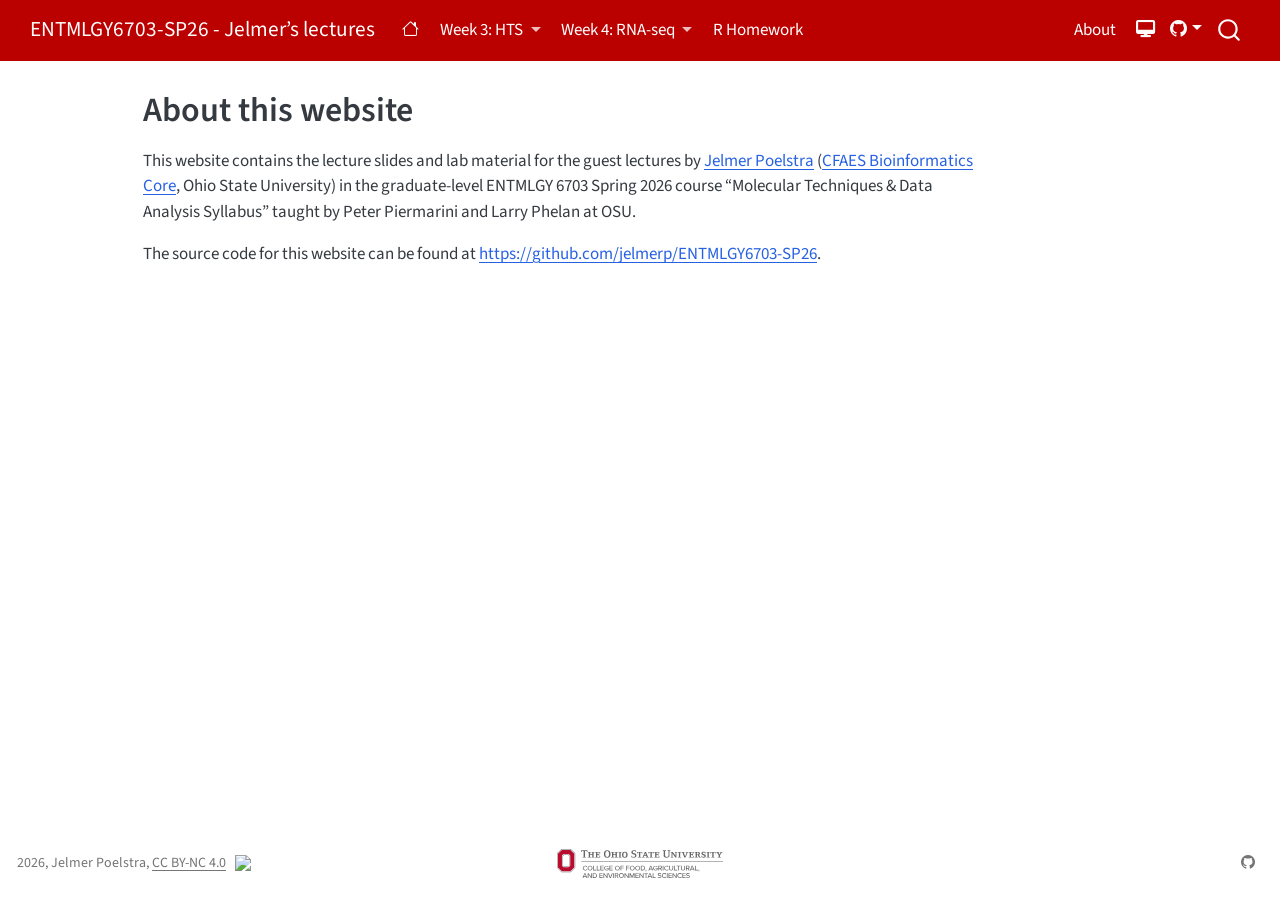
==== about.html @ df5f3c9d "Built site for gh-pages" ====
<!DOCTYPE html>
<html xmlns="http://www.w3.org/1999/xhtml" lang="en" xml:lang="en"><head>

<meta charset="utf-8">
<meta name="generator" content="quarto-1.6.40">

<meta name="viewport" content="width=device-width, initial-scale=1.0, user-scalable=yes">


<title>About this website – ENTMLGY6703-SP26 - Jelmer’s lectures</title>
<style>
code{white-space: pre-wrap;}
span.smallcaps{font-variant: small-caps;}
div.columns{display: flex; gap: min(4vw, 1.5em);}
div.column{flex: auto; overflow-x: auto;}
div.hanging-indent{margin-left: 1.5em; text-indent: -1.5em;}
ul.task-list{list-style: none;}
ul.task-list li input[type="checkbox"] {
  width: 0.8em;
  margin: 0 0.8em 0.2em -1em; /* quarto-specific, see https://github.com/quarto-dev/quarto-cli/issues/4556 */ 
  vertical-align: middle;
}
</style>


<script src="site_libs/quarto-nav/quarto-nav.js"></script>
<script src="site_libs/quarto-nav/headroom.min.js"></script>
<script src="site_libs/clipboard/clipboard.min.js"></script>
<script src="site_libs/quarto-search/autocomplete.umd.js"></script>
<script src="site_libs/quarto-search/fuse.min.js"></script>
<script src="site_libs/quarto-search/quarto-search.js"></script>
<meta name="quarto:offset" content="./">
<link href="./img/favicon.png" rel="icon" type="image/png">
<script src="site_libs/quarto-html/quarto.js"></script>
<script src="site_libs/quarto-html/popper.min.js"></script>
<script src="site_libs/quarto-html/tippy.umd.min.js"></script>
<script src="site_libs/quarto-html/anchor.min.js"></script>
<link href="site_libs/quarto-html/tippy.css" rel="stylesheet">
<link href="site_libs/quarto-html/quarto-syntax-highlighting-57476271c5f0467c372e20ff5d25630e.css" rel="stylesheet" id="quarto-text-highlighting-styles">
<script src="site_libs/bootstrap/bootstrap.min.js"></script>
<link href="site_libs/bootstrap/bootstrap-icons.css" rel="stylesheet">
<link href="site_libs/bootstrap/bootstrap-315fdf77af9df3389e506d97b91a2191.min.css" rel="stylesheet" append-hash="true" id="quarto-bootstrap" data-mode="light">
<link href="site_libs/quarto-contrib/fontawesome6-6.7.2/all.min.css" rel="stylesheet">
<link href="site_libs/quarto-contrib/fontawesome6-6.7.2/latex-fontsize.css" rel="stylesheet">
<script id="quarto-search-options" type="application/json">{
  "location": "navbar",
  "copy-button": false,
  "collapse-after": 3,
  "panel-placement": "end",
  "type": "overlay",
  "limit": 50,
  "keyboard-shortcut": [
    "f",
    "/",
    "s"
  ],
  "show-item-context": false,
  "language": {
    "search-no-results-text": "No results",
    "search-matching-documents-text": "matching documents",
    "search-copy-link-title": "Copy link to search",
    "search-hide-matches-text": "Hide additional matches",
    "search-more-match-text": "more match in this document",
    "search-more-matches-text": "more matches in this document",
    "search-clear-button-title": "Clear",
    "search-text-placeholder": "",
    "search-detached-cancel-button-title": "Cancel",
    "search-submit-button-title": "Submit",
    "search-label": "Search"
  }
}</script>


<link rel="stylesheet" href="styles.css">
</head>

<body class="nav-fixed">

<div id="quarto-search-results"></div>
  <header id="quarto-header" class="headroom fixed-top">
    <nav class="navbar navbar-expand-lg " data-bs-theme="dark">
      <div class="navbar-container container-fluid">
      <div class="navbar-brand-container mx-auto">
    <a class="navbar-brand" href="./index.html">
    <span class="navbar-title">ENTMLGY6703-SP26 - Jelmer’s lectures</span>
    </a>
  </div>
            <div id="quarto-search" class="" title="Search"></div>
          <button class="navbar-toggler" type="button" data-bs-toggle="collapse" data-bs-target="#navbarCollapse" aria-controls="navbarCollapse" role="menu" aria-expanded="false" aria-label="Toggle navigation" onclick="if (window.quartoToggleHeadroom) { window.quartoToggleHeadroom(); }">
  <span class="navbar-toggler-icon"></span>
</button>
          <div class="collapse navbar-collapse" id="navbarCollapse">
            <ul class="navbar-nav navbar-nav-scroll me-auto">
  <li class="nav-item">
    <a class="nav-link" href="./index.html"> <i class="bi bi-house" role="img" aria-label="This site's homepage">
</i> 
<span class="menu-text"> </span></a>
  </li>  
  <li class="nav-item dropdown ">
    <a class="nav-link dropdown-toggle" href="#" id="nav-menu-week-3-hts" role="link" data-bs-toggle="dropdown" aria-expanded="false">
 <span class="menu-text">Week 3: HTS</span>
    </a>
    <ul class="dropdown-menu" aria-labelledby="nav-menu-week-3-hts">    
        <li>
    <a class="dropdown-item" href="./pages/sequencing.html">
 <span class="dropdown-text">Lecture: High-throughput Sequencing &amp; Genomes</span></a>
  </li>  
        <li>
    <a class="dropdown-item" href="./pages/infrastructure.html">
 <span class="dropdown-text">Lab part 1: Computational Infrastructure</span></a>
  </li>  
        <li>
    <a class="dropdown-item" href="./pages/data.html">
 <span class="dropdown-text">Lab part 2: Working with genome and HTS Data</span></a>
  </li>  
    </ul>
  </li>
  <li class="nav-item dropdown ">
    <a class="nav-link dropdown-toggle" href="#" id="nav-menu-week-4-rna-seq" role="link" data-bs-toggle="dropdown" aria-expanded="false">
 <span class="menu-text">Week 4: RNA-seq</span>
    </a>
    <ul class="dropdown-menu" aria-labelledby="nav-menu-week-4-rna-seq">    
        <li>
    <a class="dropdown-item" href="./pages/rnaseq.html">
 <span class="dropdown-text">Lecture: RNA-seq</span></a>
  </li>  
        <li>
    <a class="dropdown-item" href="./pages/DE.html">
 <span class="dropdown-text">Lab: Differential expression analysis</span></a>
  </li>  
    </ul>
  </li>
  <li class="nav-item">
    <a class="nav-link" href="./pages/r_homework.html"> 
<span class="menu-text">R Homework</span></a>
  </li>  
</ul>
            <ul class="navbar-nav navbar-nav-scroll ms-auto">
  <li class="nav-item">
    <a class="nav-link active" href="./about.html" aria-current="page"> 
<span class="menu-text">About</span></a>
  </li>  
  <li class="nav-item">
    <a class="nav-link" href="https://ondemand.osc.edu"> 
<span class="menu-text"><i class="fa-solid fa-desktop" aria-label="desktop"></i></span></a>
  </li>  
</ul>
          </div> <!-- /navcollapse -->
            <div class="quarto-navbar-tools">
    <div class="dropdown">
      <a href="" title="" id="quarto-navigation-tool-dropdown-0" class="quarto-navigation-tool dropdown-toggle px-1" data-bs-toggle="dropdown" aria-expanded="false" role="link" aria-label="The GitHub repo for this website"><i class="bi bi-github"></i></a>
      <ul class="dropdown-menu" aria-labelledby="quarto-navigation-tool-dropdown-0">
          <li>
            <a class="dropdown-item quarto-navbar-tools-item" href="https://github.com/jelmerp/ENTMLGY6703-SP26">
            Source Code
            </a>
          </li>
          <li>
            <a class="dropdown-item quarto-navbar-tools-item" href="https://github.com/jelmerp/ENTMLGY6703-SP26/issues/new">
            Report an Issue
            </a>
          </li>
      </ul>
    </div>
</div>
      </div> <!-- /container-fluid -->
    </nav>
</header>
<!-- content -->
<div id="quarto-content" class="quarto-container page-columns page-rows-contents page-layout-article page-navbar">
<!-- sidebar -->
<!-- margin-sidebar -->
    <div id="quarto-margin-sidebar" class="sidebar margin-sidebar zindex-bottom">
        
    </div>
<!-- main -->
<main class="content" id="quarto-document-content">

<header id="title-block-header" class="quarto-title-block default">
<div class="quarto-title">
<h1 class="title">About this website</h1>
</div>



<div class="quarto-title-meta">

    
  
    
  </div>
  


</header>


<p>This website contains the lecture slides and lab material for the guest lectures by <a href="https://research.cfaes.ohio-state.edu/people/jelmer-poelstra-phd">Jelmer Poelstra</a> (<a href="https://rasc.osu.edu/bioinformatics">CFAES Bioinformatics Core</a>, Ohio State University) in the graduate-level ENTMLGY 6703 Spring 2026 course “Molecular Techniques &amp; Data Analysis Syllabus” taught by Peter Piermarini and Larry Phelan at OSU.</p>
<p>The source code for this website can be found at <a href="https://github.com/jelmerp/ENTMLGY6703-SP26" class="uri">https://github.com/jelmerp/ENTMLGY6703-SP26</a>.</p>



<a onclick="window.scrollTo(0, 0); return false;" role="button" id="quarto-back-to-top"><i class="bi bi-arrow-up"></i> Back to top</a></main> <!-- /main -->
<script id="quarto-html-after-body" type="application/javascript">
window.document.addEventListener("DOMContentLoaded", function (event) {
  const toggleBodyColorMode = (bsSheetEl) => {
    const mode = bsSheetEl.getAttribute("data-mode");
    const bodyEl = window.document.querySelector("body");
    if (mode === "dark") {
      bodyEl.classList.add("quarto-dark");
      bodyEl.classList.remove("quarto-light");
    } else {
      bodyEl.classList.add("quarto-light");
      bodyEl.classList.remove("quarto-dark");
    }
  }
  const toggleBodyColorPrimary = () => {
    const bsSheetEl = window.document.querySelector("link#quarto-bootstrap");
    if (bsSheetEl) {
      toggleBodyColorMode(bsSheetEl);
    }
  }
  toggleBodyColorPrimary();  
  const icon = "";
  const anchorJS = new window.AnchorJS();
  anchorJS.options = {
    placement: 'right',
    icon: icon
  };
  anchorJS.add('.anchored');
  const isCodeAnnotation = (el) => {
    for (const clz of el.classList) {
      if (clz.startsWith('code-annotation-')) {                     
        return true;
      }
    }
    return false;
  }
  const onCopySuccess = function(e) {
    // button target
    const button = e.trigger;
    // don't keep focus
    button.blur();
    // flash "checked"
    button.classList.add('code-copy-button-checked');
    var currentTitle = button.getAttribute("title");
    button.setAttribute("title", "Copied!");
    let tooltip;
    if (window.bootstrap) {
      button.setAttribute("data-bs-toggle", "tooltip");
      button.setAttribute("data-bs-placement", "left");
      button.setAttribute("data-bs-title", "Copied!");
      tooltip = new bootstrap.Tooltip(button, 
        { trigger: "manual", 
          customClass: "code-copy-button-tooltip",
          offset: [0, -8]});
      tooltip.show();    
    }
    setTimeout(function() {
      if (tooltip) {
        tooltip.hide();
        button.removeAttribute("data-bs-title");
        button.removeAttribute("data-bs-toggle");
        button.removeAttribute("data-bs-placement");
      }
      button.setAttribute("title", currentTitle);
      button.classList.remove('code-copy-button-checked');
    }, 1000);
    // clear code selection
    e.clearSelection();
  }
  const getTextToCopy = function(trigger) {
      const codeEl = trigger.previousElementSibling.cloneNode(true);
      for (const childEl of codeEl.children) {
        if (isCodeAnnotation(childEl)) {
          childEl.remove();
        }
      }
      return codeEl.innerText;
  }
  const clipboard = new window.ClipboardJS('.code-copy-button:not([data-in-quarto-modal])', {
    text: getTextToCopy
  });
  clipboard.on('success', onCopySuccess);
  if (window.document.getElementById('quarto-embedded-source-code-modal')) {
    const clipboardModal = new window.ClipboardJS('.code-copy-button[data-in-quarto-modal]', {
      text: getTextToCopy,
      container: window.document.getElementById('quarto-embedded-source-code-modal')
    });
    clipboardModal.on('success', onCopySuccess);
  }
    var localhostRegex = new RegExp(/^(?:http|https):\/\/localhost\:?[0-9]*\//);
    var mailtoRegex = new RegExp(/^mailto:/);
      var filterRegex = new RegExp("https:\/\/jelmerp\.github\.io\/ENTMLGY6703-SP26");
    var isInternal = (href) => {
        return filterRegex.test(href) || localhostRegex.test(href) || mailtoRegex.test(href);
    }
    // Inspect non-navigation links and adorn them if external
 	var links = window.document.querySelectorAll('a[href]:not(.nav-link):not(.navbar-brand):not(.toc-action):not(.sidebar-link):not(.sidebar-item-toggle):not(.pagination-link):not(.no-external):not([aria-hidden]):not(.dropdown-item):not(.quarto-navigation-tool):not(.about-link)');
    for (var i=0; i<links.length; i++) {
      const link = links[i];
      if (!isInternal(link.href)) {
        // undo the damage that might have been done by quarto-nav.js in the case of
        // links that we want to consider external
        if (link.dataset.originalHref !== undefined) {
          link.href = link.dataset.originalHref;
        }
      }
    }
  function tippyHover(el, contentFn, onTriggerFn, onUntriggerFn) {
    const config = {
      allowHTML: true,
      maxWidth: 500,
      delay: 100,
      arrow: false,
      appendTo: function(el) {
          return el.parentElement;
      },
      interactive: true,
      interactiveBorder: 10,
      theme: 'quarto',
      placement: 'bottom-start',
    };
    if (contentFn) {
      config.content = contentFn;
    }
    if (onTriggerFn) {
      config.onTrigger = onTriggerFn;
    }
    if (onUntriggerFn) {
      config.onUntrigger = onUntriggerFn;
    }
    window.tippy(el, config); 
  }
  const noterefs = window.document.querySelectorAll('a[role="doc-noteref"]');
  for (var i=0; i<noterefs.length; i++) {
    const ref = noterefs[i];
    tippyHover(ref, function() {
      // use id or data attribute instead here
      let href = ref.getAttribute('data-footnote-href') || ref.getAttribute('href');
      try { href = new URL(href).hash; } catch {}
      const id = href.replace(/^#\/?/, "");
      const note = window.document.getElementById(id);
      if (note) {
        return note.innerHTML;
      } else {
        return "";
      }
    });
  }
  const xrefs = window.document.querySelectorAll('a.quarto-xref');
  const processXRef = (id, note) => {
    // Strip column container classes
    const stripColumnClz = (el) => {
      el.classList.remove("page-full", "page-columns");
      if (el.children) {
        for (const child of el.children) {
          stripColumnClz(child);
        }
      }
    }
    stripColumnClz(note)
    if (id === null || id.startsWith('sec-')) {
      // Special case sections, only their first couple elements
      const container = document.createElement("div");
      if (note.children && note.children.length > 2) {
        container.appendChild(note.children[0].cloneNode(true));
        for (let i = 1; i < note.children.length; i++) {
          const child = note.children[i];
          if (child.tagName === "P" && child.innerText === "") {
            continue;
          } else {
            container.appendChild(child.cloneNode(true));
            break;
          }
        }
        if (window.Quarto?.typesetMath) {
          window.Quarto.typesetMath(container);
        }
        return container.innerHTML
      } else {
        if (window.Quarto?.typesetMath) {
          window.Quarto.typesetMath(note);
        }
        return note.innerHTML;
      }
    } else {
      // Remove any anchor links if they are present
      const anchorLink = note.querySelector('a.anchorjs-link');
      if (anchorLink) {
        anchorLink.remove();
      }
      if (window.Quarto?.typesetMath) {
        window.Quarto.typesetMath(note);
      }
      if (note.classList.contains("callout")) {
        return note.outerHTML;
      } else {
        return note.innerHTML;
      }
    }
  }
  for (var i=0; i<xrefs.length; i++) {
    const xref = xrefs[i];
    tippyHover(xref, undefined, function(instance) {
      instance.disable();
      let url = xref.getAttribute('href');
      let hash = undefined; 
      if (url.startsWith('#')) {
        hash = url;
      } else {
        try { hash = new URL(url).hash; } catch {}
      }
      if (hash) {
        const id = hash.replace(/^#\/?/, "");
        const note = window.document.getElementById(id);
        if (note !== null) {
          try {
            const html = processXRef(id, note.cloneNode(true));
            instance.setContent(html);
          } finally {
            instance.enable();
            instance.show();
          }
        } else {
          // See if we can fetch this
          fetch(url.split('#')[0])
          .then(res => res.text())
          .then(html => {
            const parser = new DOMParser();
            const htmlDoc = parser.parseFromString(html, "text/html");
            const note = htmlDoc.getElementById(id);
            if (note !== null) {
              const html = processXRef(id, note);
              instance.setContent(html);
            } 
          }).finally(() => {
            instance.enable();
            instance.show();
          });
        }
      } else {
        // See if we can fetch a full url (with no hash to target)
        // This is a special case and we should probably do some content thinning / targeting
        fetch(url)
        .then(res => res.text())
        .then(html => {
          const parser = new DOMParser();
          const htmlDoc = parser.parseFromString(html, "text/html");
          const note = htmlDoc.querySelector('main.content');
          if (note !== null) {
            // This should only happen for chapter cross references
            // (since there is no id in the URL)
            // remove the first header
            if (note.children.length > 0 && note.children[0].tagName === "HEADER") {
              note.children[0].remove();
            }
            const html = processXRef(null, note);
            instance.setContent(html);
          } 
        }).finally(() => {
          instance.enable();
          instance.show();
        });
      }
    }, function(instance) {
    });
  }
      let selectedAnnoteEl;
      const selectorForAnnotation = ( cell, annotation) => {
        let cellAttr = 'data-code-cell="' + cell + '"';
        let lineAttr = 'data-code-annotation="' +  annotation + '"';
        const selector = 'span[' + cellAttr + '][' + lineAttr + ']';
        return selector;
      }
      const selectCodeLines = (annoteEl) => {
        const doc = window.document;
        const targetCell = annoteEl.getAttribute("data-target-cell");
        const targetAnnotation = annoteEl.getAttribute("data-target-annotation");
        const annoteSpan = window.document.querySelector(selectorForAnnotation(targetCell, targetAnnotation));
        const lines = annoteSpan.getAttribute("data-code-lines").split(",");
        const lineIds = lines.map((line) => {
          return targetCell + "-" + line;
        })
        let top = null;
        let height = null;
        let parent = null;
        if (lineIds.length > 0) {
            //compute the position of the single el (top and bottom and make a div)
            const el = window.document.getElementById(lineIds[0]);
            top = el.offsetTop;
            height = el.offsetHeight;
            parent = el.parentElement.parentElement;
          if (lineIds.length > 1) {
            const lastEl = window.document.getElementById(lineIds[lineIds.length - 1]);
            const bottom = lastEl.offsetTop + lastEl.offsetHeight;
            height = bottom - top;
          }
          if (top !== null && height !== null && parent !== null) {
            // cook up a div (if necessary) and position it 
            let div = window.document.getElementById("code-annotation-line-highlight");
            if (div === null) {
              div = window.document.createElement("div");
              div.setAttribute("id", "code-annotation-line-highlight");
              div.style.position = 'absolute';
              parent.appendChild(div);
            }
            div.style.top = top - 2 + "px";
            div.style.height = height + 4 + "px";
            div.style.left = 0;
            let gutterDiv = window.document.getElementById("code-annotation-line-highlight-gutter");
            if (gutterDiv === null) {
              gutterDiv = window.document.createElement("div");
              gutterDiv.setAttribute("id", "code-annotation-line-highlight-gutter");
              gutterDiv.style.position = 'absolute';
              const codeCell = window.document.getElementById(targetCell);
              const gutter = codeCell.querySelector('.code-annotation-gutter');
              gutter.appendChild(gutterDiv);
            }
            gutterDiv.style.top = top - 2 + "px";
            gutterDiv.style.height = height + 4 + "px";
          }
          selectedAnnoteEl = annoteEl;
        }
      };
      const unselectCodeLines = () => {
        const elementsIds = ["code-annotation-line-highlight", "code-annotation-line-highlight-gutter"];
        elementsIds.forEach((elId) => {
          const div = window.document.getElementById(elId);
          if (div) {
            div.remove();
          }
        });
        selectedAnnoteEl = undefined;
      };
        // Handle positioning of the toggle
    window.addEventListener(
      "resize",
      throttle(() => {
        elRect = undefined;
        if (selectedAnnoteEl) {
          selectCodeLines(selectedAnnoteEl);
        }
      }, 10)
    );
    function throttle(fn, ms) {
    let throttle = false;
    let timer;
      return (...args) => {
        if(!throttle) { // first call gets through
            fn.apply(this, args);
            throttle = true;
        } else { // all the others get throttled
            if(timer) clearTimeout(timer); // cancel #2
            timer = setTimeout(() => {
              fn.apply(this, args);
              timer = throttle = false;
            }, ms);
        }
      };
    }
      // Attach click handler to the DT
      const annoteDls = window.document.querySelectorAll('dt[data-target-cell]');
      for (const annoteDlNode of annoteDls) {
        annoteDlNode.addEventListener('click', (event) => {
          const clickedEl = event.target;
          if (clickedEl !== selectedAnnoteEl) {
            unselectCodeLines();
            const activeEl = window.document.querySelector('dt[data-target-cell].code-annotation-active');
            if (activeEl) {
              activeEl.classList.remove('code-annotation-active');
            }
            selectCodeLines(clickedEl);
            clickedEl.classList.add('code-annotation-active');
          } else {
            // Unselect the line
            unselectCodeLines();
            clickedEl.classList.remove('code-annotation-active');
          }
        });
      }
  const findCites = (el) => {
    const parentEl = el.parentElement;
    if (parentEl) {
      const cites = parentEl.dataset.cites;
      if (cites) {
        return {
          el,
          cites: cites.split(' ')
        };
      } else {
        return findCites(el.parentElement)
      }
    } else {
      return undefined;
    }
  };
  var bibliorefs = window.document.querySelectorAll('a[role="doc-biblioref"]');
  for (var i=0; i<bibliorefs.length; i++) {
    const ref = bibliorefs[i];
    const citeInfo = findCites(ref);
    if (citeInfo) {
      tippyHover(citeInfo.el, function() {
        var popup = window.document.createElement('div');
        citeInfo.cites.forEach(function(cite) {
          var citeDiv = window.document.createElement('div');
          citeDiv.classList.add('hanging-indent');
          citeDiv.classList.add('csl-entry');
          var biblioDiv = window.document.getElementById('ref-' + cite);
          if (biblioDiv) {
            citeDiv.innerHTML = biblioDiv.innerHTML;
          }
          popup.appendChild(citeDiv);
        });
        return popup.innerHTML;
      });
    }
  }
});
</script>
</div> <!-- /content -->
<footer class="footer">
  <div class="nav-footer">
    <div class="nav-footer-left">
<p>2026, Jelmer Poelstra, <a href="https://creativecommons.org/licenses/by-nc/4.0/">CC BY-NC 4.0</a> &nbsp; <img src="http://mirrors.creativecommons.org/presskit/buttons/88x31/png/by-nc.png" class="img-fluid" style="width:10.0%"></p>
</div>   
    <div class="nav-footer-center">
<p><img src="./img/CFAES-Horiz-RGBHEX.svg" class="img-fluid" style="width:40.0%"></p>
</div>
    <div class="nav-footer-right">
      <ul class="footer-items list-unstyled">
    <li class="nav-item compact">
    <a class="nav-link" href="https://github.com/jelmerp/ENTMLGY6703-SP26">
      <i class="bi bi-github" role="img" aria-label="The GitHub repo for this website">
</i> 
    </a>
  </li>  
</ul>
    </div>
  </div>
</footer>




</body></html>
---- site_libs/quarto-html/tippy.css ----
.tippy-box[data-animation=fade][data-state=hidden]{opacity:0}[data-tippy-root]{max-width:calc(100vw - 10px)}.tippy-box{position:relative;background-color:#333;color:#fff;border-radius:4px;font-size:14px;line-height:1.4;white-space:normal;outline:0;transition-property:transform,visibility,opacity}.tippy-box[data-placement^=top]>.tippy-arrow{bottom:0}.tippy-box[data-placement^=top]>.tippy-arrow:before{bottom:-7px;left:0;border-width:8px 8px 0;border-top-color:initial;transform-origin:center top}.tippy-box[data-placement^=bottom]>.tippy-arrow{top:0}.tippy-box[data-placement^=bottom]>.tippy-arrow:before{top:-7px;left:0;border-width:0 8px 8px;border-bottom-color:initial;transform-origin:center bottom}.tippy-box[data-placement^=left]>.tippy-arrow{right:0}.tippy-box[data-placement^=left]>.tippy-arrow:before{border-width:8px 0 8px 8px;border-left-color:initial;right:-7px;transform-origin:center left}.tippy-box[data-placement^=right]>.tippy-arrow{left:0}.tippy-box[data-placement^=right]>.tippy-arrow:before{left:-7px;border-width:8px 8px 8px 0;border-right-color:initial;transform-origin:center right}.tippy-box[data-inertia][data-state=visible]{transition-timing-function:cubic-bezier(.54,1.5,.38,1.11)}.tippy-arrow{width:16px;height:16px;color:#333}.tippy-arrow:before{content:"";position:absolute;border-color:transparent;border-style:solid}.tippy-content{position:relative;padding:5px 9px;z-index:1}
---- site_libs/quarto-html/quarto-syntax-highlighting-57476271c5f0467c372e20ff5d25630e.css ----
/* quarto syntax highlight colors */
:root {
  --quarto-hl-al-color: #95da4c;
  --quarto-hl-an-color: #50a14f;
  --quarto-hl-at-color: #a626a4;
  --quarto-hl-bn-color: #986801;
  --quarto-hl-bu-color: #a626a4;
  --quarto-hl-ch-color: #50a14f;
  --quarto-hl-co-color: #a0a1a7;
  --quarto-hl-cv-color: #e45649;
  --quarto-hl-cn-color: #986801;
  --quarto-hl-cf-color: #a626a4;
  --quarto-hl-dt-color: #a626a4;
  --quarto-hl-dv-color: #986801;
  --quarto-hl-do-color: #e45649;
  --quarto-hl-er-color: #f44747;
  --quarto-hl-ex-color: #4078f2;
  --quarto-hl-fl-color: #986801;
  --quarto-hl-fu-color: #4078f2;
  --quarto-hl-im-color: #50a14f;
  --quarto-hl-in-color: #c45b00;
  --quarto-hl-kw-color: #a626a4;
  --quarto-hl-op-color: #a626a4;
  --quarto-hl-pp-color: #a626a4;
  --quarto-hl-re-color: #2980b9;
  --quarto-hl-sc-color: #0184bc;
  --quarto-hl-ss-color: #da4453;
  --quarto-hl-st-color: #50a14f;
  --quarto-hl-va-color: #e45649;
  --quarto-hl-vs-color: #da4453;
  --quarto-hl-wa-color: #da4453;
}

/* other quarto variables */
:root {
  --quarto-font-monospace: SFMono-Regular, Menlo, Monaco, Consolas, "Liberation Mono", "Courier New", monospace;
}

code span.al {
  background-color: #4d1f24;
  font-weight: bold;
  color: #95da4c;
}

code span.an {
  color: #50a14f;
}

code span.at {
  color: #a626a4;
}

code span.bn {
  color: #986801;
}

code span.bu {
  color: #a626a4;
}

code span.ch {
  color: #50a14f;
}

code span.co {
  font-style: italic;
  color: #a0a1a7;
}

code span.cv {
  font-style: italic;
  color: #e45649;
}

code span.cn {
  color: #986801;
}

code span.cf {
  color: #a626a4;
}

code span.dt {
  color: #a626a4;
}

code span.dv {
  color: #986801;
}

code span.do {
  color: #e45649;
}

code span.er {
  color: #f44747;
  text-decoration: underline;
}

code span.ex {
  font-weight: bold;
  color: #4078f2;
}

code span.fl {
  color: #986801;
}

code span.fu {
  color: #4078f2;
}

code span.im {
  color: #50a14f;
}

code span.in {
  color: #c45b00;
}

code span.kw {
  color: #a626a4;
}

pre > code.sourceCode > span {
  color: #383a42;
}

code span {
  color: #383a42;
}

code.sourceCode > span {
  color: #383a42;
}

div.sourceCode,
div.sourceCode pre.sourceCode {
  color: #383a42;
}

code span.op {
  color: #a626a4;
}

code span.pp {
  color: #a626a4;
}

code span.re {
  background-color: #153042;
  color: #2980b9;
}

code span.sc {
  color: #0184bc;
}

code span.ss {
  color: #da4453;
}

code span.st {
  color: #50a14f;
}

code span.va {
  color: #e45649;
}

code span.vs {
  color: #da4453;
}

code span.wa {
  color: #da4453;
}

.prevent-inlining {
  content: "</";
}

/*# sourceMappingURL=e4b5b91a25ec2f1bae7a23251e7c2f91.css.map */
---- site_libs/quarto-contrib/fontawesome6-6.7.2/latex-fontsize.css ----
.fa-tiny {
  font-size: 0.5em;
}
.fa-scriptsize {
  font-size: 0.7em;
}
.fa-footnotesize {
  font-size: 0.8em;
}
.fa-small {
  font-size: 0.9em;
}
.fa-normalsize {
  font-size: 1em;
}
.fa-large {
  font-size: 1.2em;
}
.fa-Large {
  font-size: 1.5em;
}
.fa-LARGE {
  font-size: 1.75em;
}
.fa-huge {
  font-size: 2em;
}
.fa-Huge {
  font-size: 2.5em;
}
---- styles.css ----
/* --------------------------------------------------------------------------/*
/* Headings */
h2 {
  color: #BB0000;
  margin-top: 50px;
}
h3 {
  margin-top: 35px;
  font-size: 1.5em;
  font-weight: normal;
}
h4 {
  font-size: 1.25em;
  margin-top: 25px;
}

/* Code boxes */
/* Regular R output: */
.regular-r-output {
  color: rgb(141, 141, 143); !important
}

/* Warning R output: */
.warning-r-output {
  color: darkorange; !important
}

/* Error R output: */
.error-r-output {
  color: red; !important
}

.cell-output {
    background-color: #e4e7ed;
    padding: 5px 5px 0px 10px;
    border-radius: 0px;
    border-style: none;
    border-width: 1px;
    border-left-width: 2px;
    border-left-style: solid;
    border-left-color: #030303;
    margin: -18px 0px 15px 0px;
    font-style: italic;
    color: rgb(141, 141, 143); !important
}

.styled-output {
  color: rgb(141, 141, 143); !important
}

.bash-in-nocolor {
    background-color: #f0f3f4;
    padding: 5px 5px 5px 10px;
    border-radius: 0px;
    border-style: none;
    border-width: 1px;
    margin: 0px 0px 15px 0px;
}

.bash-out {
    background-color: #e4e7ed;
    padding: 5px 5px 0px 10px;
    border-radius: 0px;
    border-style: none;
    border-width: 1px;
    border-left-width: 2px;
    border-left-style: solid;
    border-left-color: #030303;
    margin: -18px 0px 15px 0px;
    font-style: italic;
    color: rgb(141, 141, 143);
}

.bash-out-solo {
    background-color: #e4e7ed;
    padding: 5px 5px 5px 10px;
    border-radius: 0px;
    border-style: none;
    border-width: 1px;
    border-left-width: 2px;
    border-left-style: solid;
    border-left-color: #030303;
    margin: 0px 0px 15px 0px;
    font-style: italic;
    color: rgb(141, 141, 143);
}

/* For manual/fake R output boxes: */
.r-out {
    background-color: #e4e7ed;
    padding: 5px 5px 0px 10px;
    border-radius: 0px;
    border-style: none;
    border-width: 1px;
    border-left-width: 2px;
    border-left-style: solid;
    border-left-color: #030303;
    margin: -18px 0px 25px 0px;
    font-style: italic;
    color: rgb(141, 141, 143);
}

/* For manual/fake R output boxes that are by themselves (not below source boxes): */
.r-out-solo {
    background-color: #e4e7ed;
    padding: 5px 5px 5px 10px;
    border-radius: 0px;
    border-style: none;
    border-width: 1px;
    border-left-width: 2px;
    border-left-style: solid;
    border-left-color: #030303;
    margin: 0px 0px 20px 0px;
    font-style: italic;
    color: rgb(141, 141, 143);
}

/* --------------------------------------------------------------------------/*
/* Other */
.exercise {
  padding: 0.5em;
  margin: 0.5em;
  padding-left: 10px;
  color: #12433A; /*#1f5386; */
  border: solid 2px #7a767a;
  border-radius: 25px;
}

figure figcaption {
  text-align: center;
}

.legend2 {
  text-align: center !important;
  color: #bebfc2 !important;
  font-size: 0.9em !important; 
  font-style: italic !important;
  margin-top: -30px;
}

/* --------------------------------------------------------------------------/*
/* details sections */
details > summary {
  padding-top: 4px;
  padding-right: 10px;
  padding-bottom: 4px;
  padding-left: 10px;
  background-color: #EDEFE8;
  border: none;
  border-radius: 25px;
}

details {
  border-radius: 25px;
  /* background-color: #EDEFE8; */
  padding-top: 0px;
  padding-right: 0px;
  padding-bottom: 0px;
  padding-left: 6px;
  margin-top: 0px;
  margin-left: 5px;
  border-width: 1px;
  border-left-width: 3px;
  border-style: solid;
  border-color: #d9d7d9;
  border-left-color: #919091;
  border-radius: 5px;
}

details > p {
  margin-top: 5px; /* or padding-top, depending on desired effect */
}
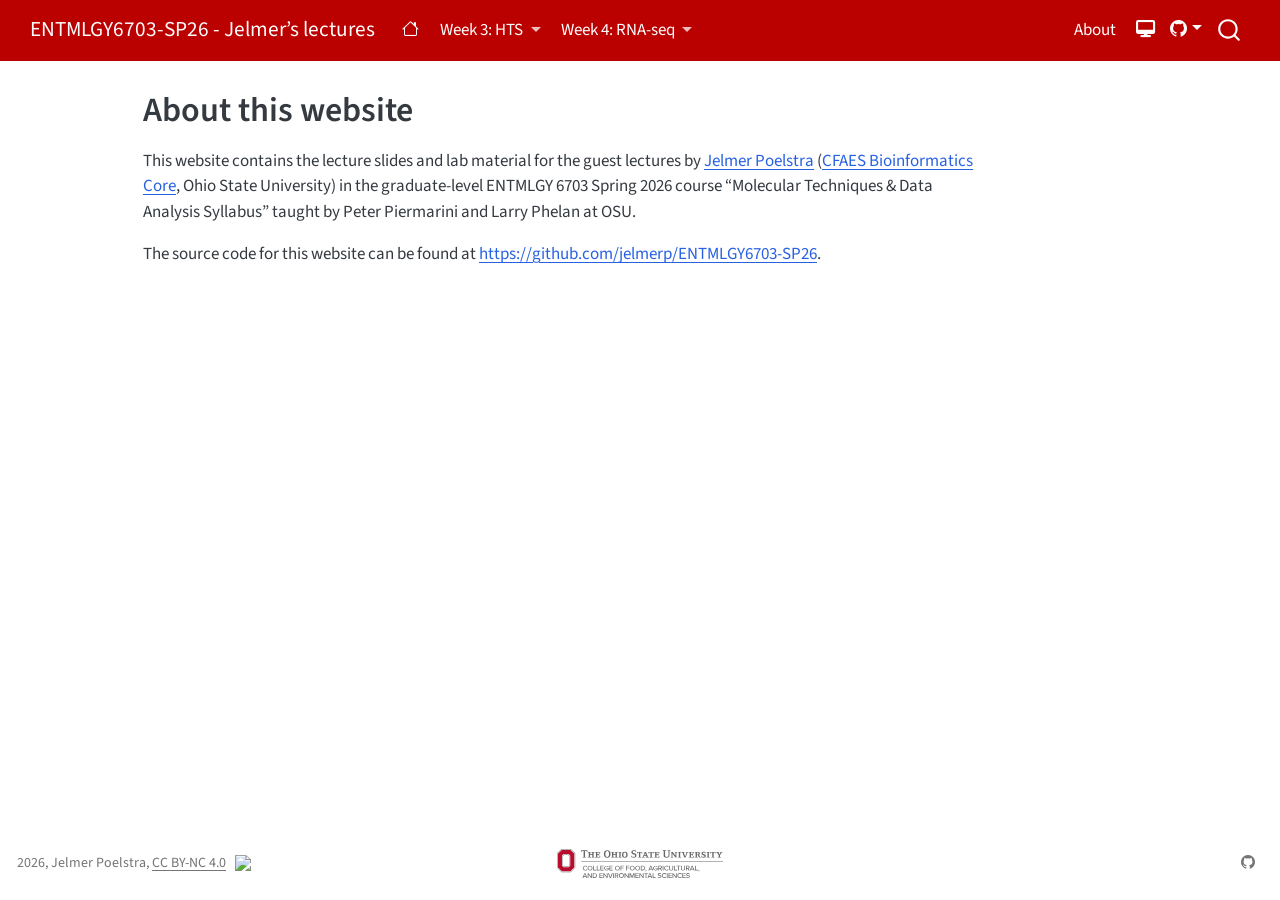
==== commit a5ba5fa3: "Built site for gh-pages" ====
--- a/about.html
+++ b/about.html
@@ -107,7 +107,7 @@
   </li>  
         <li>
     <a class="dropdown-item" href="./pages/infrastructure.html">
- <span class="dropdown-text">Lab part 1: Computational Infrastructure</span></a>
+ <span class="dropdown-text">Lab part 1: Computing Environment</span></a>
   </li>  
         <li>
     <a class="dropdown-item" href="./pages/data.html">
@@ -121,6 +121,10 @@
     </a>
     <ul class="dropdown-menu" aria-labelledby="nav-menu-week-4-rna-seq">    
         <li>
+    <a class="dropdown-item" href="./pages/r_homework.html">
+ <span class="dropdown-text">R Homework</span></a>
+  </li>  
+        <li>
     <a class="dropdown-item" href="./pages/rnaseq.html">
  <span class="dropdown-text">Lecture: RNA-seq</span></a>
   </li>  
@@ -130,10 +134,6 @@
   </li>  
     </ul>
   </li>
-  <li class="nav-item">
-    <a class="nav-link" href="./pages/r_homework.html"> 
-<span class="menu-text">R Homework</span></a>
-  </li>  
 </ul>
             <ul class="navbar-nav navbar-nav-scroll ms-auto">
   <li class="nav-item">
